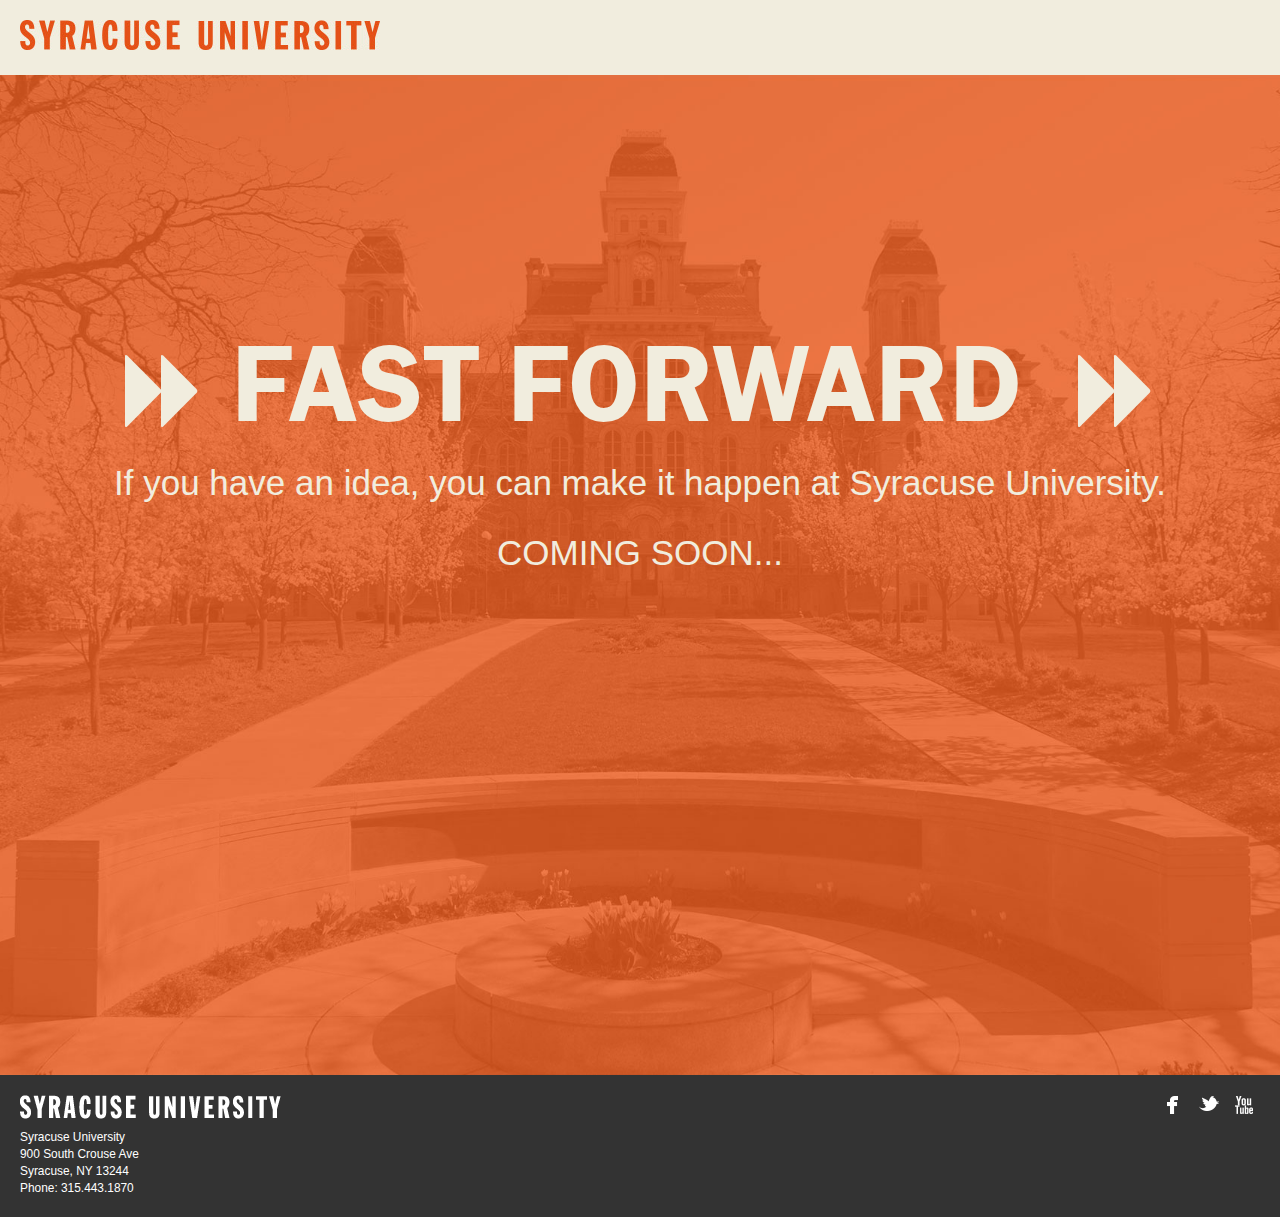
==== comingsoon.html @ 4e944e49 "tweaks and whatnot.  Added fonts" ====
<!DOCTYPE html>
<html lang="en">
    <head>
        <meta charset="utf-8">
        <meta http-equiv="X-UA-Compatible" content="IE=edge">
        <meta name="viewport" content="width=device-width, initial-scale=1">
        <title>Syracuse University</title>
        <!-- favicon -->
        <link rel="shortcut icon" href="favicon.ico" type="image/x-icon" />
        <!-- Bootstrap -->
        <link href="css/bootstrap.min.css" rel="stylesheet">
        <link href="css/style.css" rel="stylesheet">
        <!-- Font Awesome -->
        <link href="http://netdna.bootstrapcdn.com/font-awesome/4.0.3/css/font-awesome.css" rel="stylesheet">
        <!-- HTML5 Shim and Respond.js IE8 support of HTML5 elements and media queries -->
        <!-- WARNING: Respond.js doesn't work if you view the page via file:// -->
                    <!--[if lt IE 9]>
                                                                                                                  <script src="https://oss.maxcdn.com/libs/html5shiv/3.7.0/html5shiv.js"></script>
                                                                                                                  <script src="https://oss.maxcdn.com/libs/respond.js/1.4.2/respond.min.js"></script>
                                                                                                                <![endif]-->
    </head>
    <body style="background-color: #333;">
        <header> <a href="http://www.syr.edu"><img src="images/su_logo.jpg" alt="Syracuse University" /></a></header>
        <div id="billboard" style="min-height: 1000px; padding-top: 200px;">
            <h1 class="title"><span style="font-size:.75em;"><i class="fa fa-forward"></i></span>&nbsp;Fast Forward &nbsp;<span style="font-size:.75em;"><i class="fa fa-forward"></i></span></h1>
            <p class="description-large">If you have an idea, you can make it happen at Syracuse University. </p>
            <p class="description-large">COMING SOON...</p>
        </div>

        <footer>
            <div class="footer-info">
                <div class="logo"><a href="http://www.syr.edu"><img src="images/footer-logo-syracuse.png" alt="Syracuse University" /></a></div>
                <div>
 Syracuse University<br />
   900 South Crouse Ave<br />
   Syracuse, NY 13244<br />
Phone: 315.443.1870<br />
                </div>
            </div>
            <div class="social">
                <span><a href="https://www.facebook.com/syracuseuniversity" target="_blank"><img src="images/facebook.png" alt="facebook" /></a></span>
                <span><a href="https://twitter.com/SyracuseU" target="_blank"><img src="images/twitter.png" alt="twitter" /></a></span>
                <span><a href="http://www.youtube.com/user/Syracuse" target="_blank"><img src="images/youtube.png" alt="youtube" /></a></span>
            </div>
            <div class="clearfix"></div>
        </footer>
        <!-- jQuery (necessary for Bootstrap's JavaScript plugins) -->
        <script src="https://ajax.googleapis.com/ajax/libs/jquery/1.11.0/jquery.min.js"></script>
        <!-- Include all compiled plugins (below), or include individual files as needed -->
        <script src="js/bootstrap.min.js"></script>
        <!-- Video Resizer -->
        <script src="js/jquery.fitvids.js"></script>
        <script>
            $(document).ready(function(){
              // Target your .container, .wrapper, .post, etc.
              $("#vid").fitVids();
            });
        </script>
    </body>
</html>
---- css/style.css ----
/* CSS Document */

/*fonts*/
@import url(http://fonts.googleapis.com/css?family=Economica:400,700);

@font-face {
    font-family: 'franklin_gothic_fsdemi';
    src: url('../fonts/FranklinGothic-Demi-webfont.eot');
    src: url('../fonts/FranklinGothic-Demi-webfont.eot?#iefix') format('embedded-opentype'), url('../fonts/FranklinGothic-Demi-webfont.woff') format('woff'), url('../fonts/FranklinGothic-Demi-webfont.ttf') format('truetype'), url('../fonts/FranklinGothic-Demi-webfont.svg#franklin_gothic_fsdemi') format('svg');
    font-weight: normal;
    font-style: normal;
}

/*Elements*/
p {
    font-size: 1.5em;
    margin-bottom: 20px;
}

h1 {
    font-size: 3.5em;
}

h2 {
    font-size: 2em;
}

.description {
    font-size: 1.8em;
}

.description-large {
    font-size: 2.5em;
    color: #f1edde;
}

.white-back {
    color: #54524A;
}

ol li {
    font-size: 1.5em;
}

.header-whiteback {
    display: block;
    text-align: center;
    color: #ff6633;
    font-family: 'franklin_gothic_fsdemi',sans-serif;
    /*font-family: 'Economica', sans-serif;*/
    text-transform: uppercase;
}

.header-greyback {
    display: block;
    text-align: center;
    color: #f1edde;
    font-family: 'franklin_gothic_fsdemi',sans-serif;
    /*font-family: 'Economica', sans-serif;*/
    text-transform: uppercase;
}


.greyback {
    color: #f1edde;
}

header {    
    background-color: #f1edde;
    height: 75px;
    padding: 20px;
}

#billboard {
    background-color: #ff6633;
    height: auto;
    padding: 20px;
    text-align: center;
    background-image: url(../images/back-halloflang.jpg);
    background-position: 50% 50%; /* Sets reference point to scale from */
    background-size: cover; /* Sets background image to cover entire element */
}

#billboard .title {
    color: #f1edde;
    font-size: 8em;
    padding-top: 30px;
    font-family: 'franklin_gothic_fsdemi',sans-serif;
    text-transform: uppercase;
    /*font-family: 'Economica', sans-serif;*/
}

#billboard .description {
    color: #f1edde;
}

footer {
    background-color: #333333;
    color: #fff;
    font-size: .85em;
    padding: 20px;
}

footer .footer-info {
    width: inherit;
    float: left;
}

footer .logo {
    padding-bottom: 10px;
}

footer .social {
    width: inherit;
    float: right;
}

#works {
    padding: 20px;
}

#rules {
    padding: 20px;
    background-color: #f1edde;
    background-image: url(../images/back-students-video.jpg);
    background-position: 50% 50%; /* Sets reference point to scale from */
    background-size: cover; /* Sets background image to cover entire element */
}

#enter {
    padding: 20px;
    background-color: #7F786B;
}

.vid {
    margin: 40px;
}

.number {
    display: inline-block;
    color: #f1edde;
    font-size: 1.3em;
    background-color: #ff6633;
    border: solid, thin, #54524A;
    padding: 5px 5px 5px 7px;
    margin: 5px;
}

#enter p {
    text-align: center;
}

#rules-list-background {
    background-image: url(../images/back-orange-semitrans.png);
    background-position: 50% 50%; /* Sets reference point to scale from */
    background-size: cover; /* Sets background image to cover entire element */
}

/*ol {
    color: #f1edde;
}*/

@media (max-width: 980px) {
    #billboard .title {
        color: #f1edde;
        font-size: 5em;
        padding-top: 30px;
        font-family: 'franklin_gothic_fsdemi',sans-serif;
        text-transform: uppercase;
        /*font-family: 'Economica', sans-serif;*/
    }
}
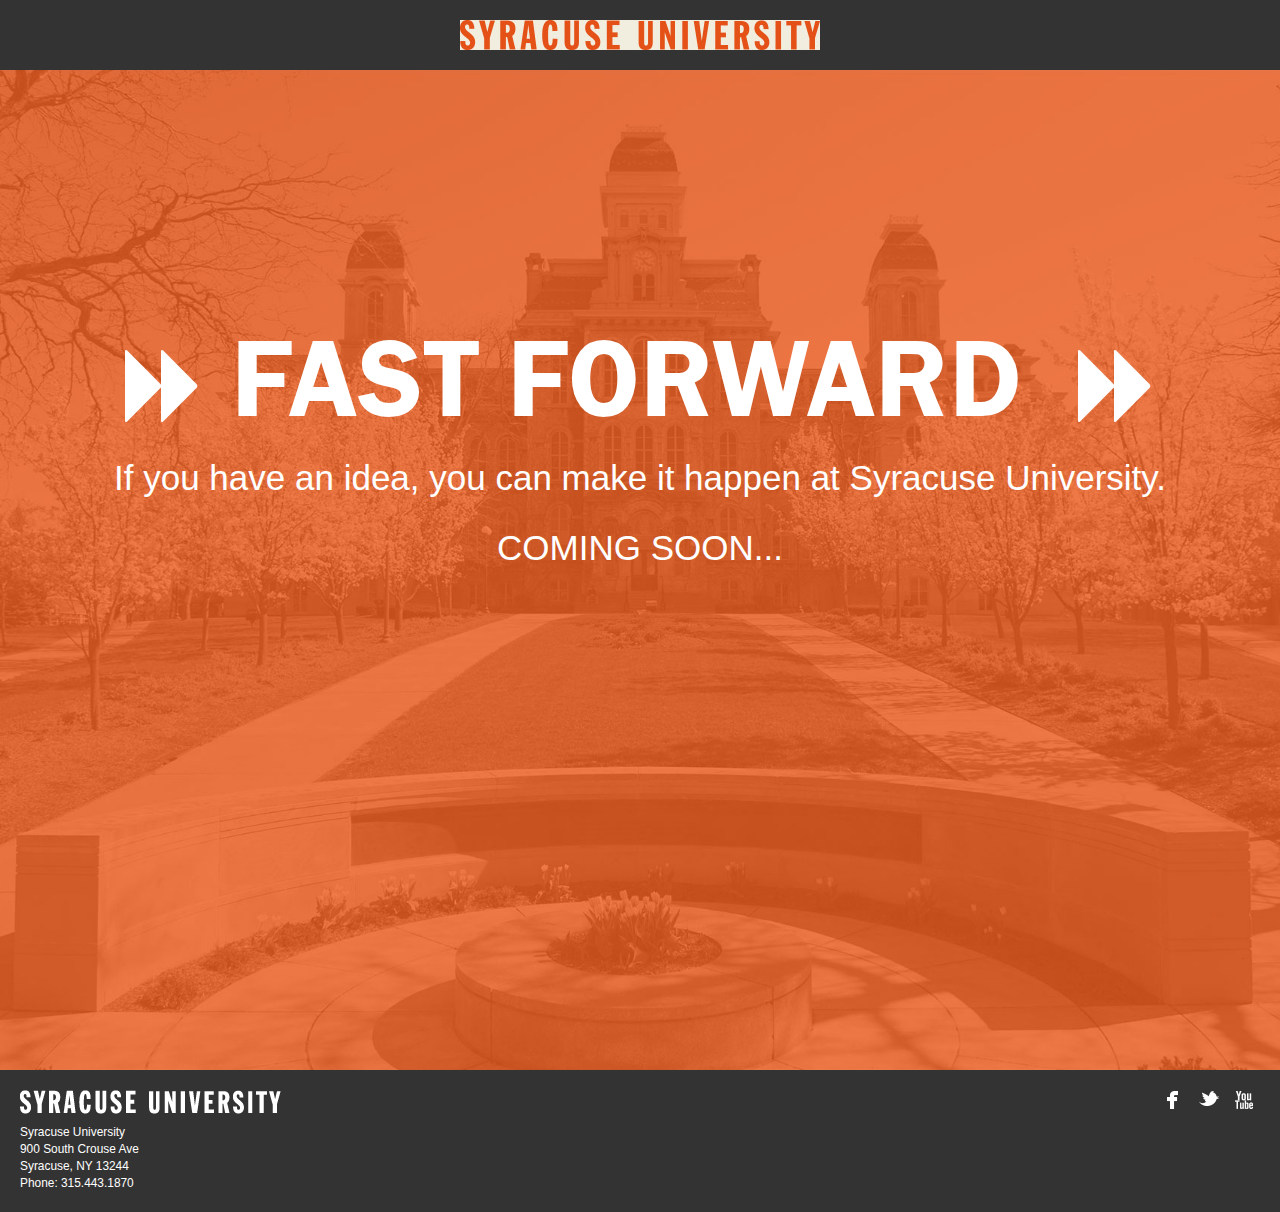
==== commit 7c5631f2: "Added Videos" ====
--- a/comingsoon.html
+++ b/comingsoon.html
@@ -1,60 +1,60 @@
-<!DOCTYPE html>
-<html lang="en">
-    <head>
-        <meta charset="utf-8">
-        <meta http-equiv="X-UA-Compatible" content="IE=edge">
-        <meta name="viewport" content="width=device-width, initial-scale=1">
-        <title>Syracuse University</title>
-        <!-- favicon -->
-        <link rel="shortcut icon" href="favicon.ico" type="image/x-icon" />
-        <!-- Bootstrap -->
-        <link href="css/bootstrap.min.css" rel="stylesheet">
-        <link href="css/style.css" rel="stylesheet">
-        <!-- Font Awesome -->
-        <link href="http://netdna.bootstrapcdn.com/font-awesome/4.0.3/css/font-awesome.css" rel="stylesheet">
-        <!-- HTML5 Shim and Respond.js IE8 support of HTML5 elements and media queries -->
-        <!-- WARNING: Respond.js doesn't work if you view the page via file:// -->
-                    <!--[if lt IE 9]>
-                                                                                                                  <script src="https://oss.maxcdn.com/libs/html5shiv/3.7.0/html5shiv.js"></script>
-                                                                                                                  <script src="https://oss.maxcdn.com/libs/respond.js/1.4.2/respond.min.js"></script>
-                                                                                                                <![endif]-->
-    </head>
-    <body style="background-color: #333;">
-        <header> <a href="http://www.syr.edu"><img src="images/su_logo.jpg" alt="Syracuse University" /></a></header>
-        <div id="billboard" style="min-height: 1000px; padding-top: 200px;">
-            <h1 class="title"><span style="font-size:.75em;"><i class="fa fa-forward"></i></span>&nbsp;Fast Forward &nbsp;<span style="font-size:.75em;"><i class="fa fa-forward"></i></span></h1>
-            <p class="description-large">If you have an idea, you can make it happen at Syracuse University. </p>
-            <p class="description-large">COMING SOON...</p>
-        </div>
-
-        <footer>
-            <div class="footer-info">
-                <div class="logo"><a href="http://www.syr.edu"><img src="images/footer-logo-syracuse.png" alt="Syracuse University" /></a></div>
-                <div>
- Syracuse University<br />
-   900 South Crouse Ave<br />
-   Syracuse, NY 13244<br />
-Phone: 315.443.1870<br />
-                </div>
-            </div>
-            <div class="social">
-                <span><a href="https://www.facebook.com/syracuseuniversity" target="_blank"><img src="images/facebook.png" alt="facebook" /></a></span>
-                <span><a href="https://twitter.com/SyracuseU" target="_blank"><img src="images/twitter.png" alt="twitter" /></a></span>
-                <span><a href="http://www.youtube.com/user/Syracuse" target="_blank"><img src="images/youtube.png" alt="youtube" /></a></span>
-            </div>
-            <div class="clearfix"></div>
-        </footer>
-        <!-- jQuery (necessary for Bootstrap's JavaScript plugins) -->
-        <script src="https://ajax.googleapis.com/ajax/libs/jquery/1.11.0/jquery.min.js"></script>
-        <!-- Include all compiled plugins (below), or include individual files as needed -->
-        <script src="js/bootstrap.min.js"></script>
-        <!-- Video Resizer -->
-        <script src="js/jquery.fitvids.js"></script>
-        <script>
-            $(document).ready(function(){
-              // Target your .container, .wrapper, .post, etc.
-              $("#vid").fitVids();
-            });
-        </script>
-    </body>
+<!DOCTYPE html>
+<html lang="en">
+    <head>
+        <meta charset="utf-8">
+        <meta http-equiv="X-UA-Compatible" content="IE=edge">
+        <meta name="viewport" content="width=device-width, initial-scale=1">
+        <title>Syracuse University</title>
+        <!-- favicon -->
+        <link rel="shortcut icon" href="favicon.ico" type="image/x-icon" />
+        <!-- Bootstrap -->
+        <link href="css/bootstrap.min.css" rel="stylesheet">
+        <link href="css/style.css" rel="stylesheet">
+        <!-- Font Awesome -->
+        <link href="http://netdna.bootstrapcdn.com/font-awesome/4.0.3/css/font-awesome.css" rel="stylesheet">
+        <!-- HTML5 Shim and Respond.js IE8 support of HTML5 elements and media queries -->
+        <!-- WARNING: Respond.js doesn't work if you view the page via file:// -->
+                    <!--[if lt IE 9]>
+                                                                                                                  <script src="https://oss.maxcdn.com/libs/html5shiv/3.7.0/html5shiv.js"></script>
+                                                                                                                  <script src="https://oss.maxcdn.com/libs/respond.js/1.4.2/respond.min.js"></script>
+                                                                                                                <![endif]-->
+    </head>
+    <body style="background-color: #333;">
+        <header> <a href="http://www.syr.edu"><img src="images/su_logo.jpg" alt="Syracuse University" /></a></header>
+        <div id="billboard" style="min-height: 1000px; padding-top: 200px;">
+            <h1 class="title"><span style="font-size:.75em;"><i class="fa fa-forward"></i></span>&nbsp;Fast Forward &nbsp;<span style="font-size:.75em;"><i class="fa fa-forward"></i></span></h1>
+            <p class="description-large">If you have an idea, you can make it happen at Syracuse University. </p>
+            <p class="description-large">COMING SOON...</p>
+        </div>
+
+        <footer>
+            <div class="footer-info">
+                <div class="logo"><a href="http://www.syr.edu"><img src="images/footer-logo-syracuse.png" alt="Syracuse University" /></a></div>
+                <div>
+ Syracuse University<br />
+   900 South Crouse Ave<br />
+   Syracuse, NY 13244<br />
+Phone: 315.443.1870<br />
+                </div>
+            </div>
+            <div class="social">
+                <span><a href="https://www.facebook.com/syracuseuniversity" target="_blank"><img src="images/facebook.png" alt="facebook" /></a></span>
+                <span><a href="https://twitter.com/SyracuseU" target="_blank"><img src="images/twitter.png" alt="twitter" /></a></span>
+                <span><a href="http://www.youtube.com/user/Syracuse" target="_blank"><img src="images/youtube.png" alt="youtube" /></a></span>
+            </div>
+            <div class="clearfix"></div>
+        </footer>
+        <!-- jQuery (necessary for Bootstrap's JavaScript plugins) -->
+        <script src="https://ajax.googleapis.com/ajax/libs/jquery/1.11.0/jquery.min.js"></script>
+        <!-- Include all compiled plugins (below), or include individual files as needed -->
+        <script src="js/bootstrap.min.js"></script>
+        <!-- Video Resizer -->
+        <script src="js/jquery.fitvids.js"></script>
+        <script>
+            $(document).ready(function(){
+              // Target your .container, .wrapper, .post, etc.
+              $("#vid").fitVids();
+            });
+        </script>
+    </body>
 </html>--- a/css/style.css
+++ b/css/style.css
@@ -10,7 +10,6 @@
     font-weight: normal;
     font-style: normal;
 }
-
 /*Elements*/
 p {
     font-size: 1.5em;
@@ -31,7 +30,7 @@
 
 .description-large {
     font-size: 2.5em;
-    color: #f1edde;
+    color: #fff;
 }
 
 .white-back {
@@ -42,11 +41,15 @@
     font-size: 1.5em;
 }
 
+.important {
+    color: #f15f22;
+}
+
 .header-whiteback {
     display: block;
     text-align: center;
     color: #ff6633;
-    font-family: 'franklin_gothic_fsdemi',sans-serif;
+    font-family: 'franklin_gothic_fsdemi', sans-serif;
     /*font-family: 'Economica', sans-serif;*/
     text-transform: uppercase;
 }
@@ -55,20 +58,36 @@
     display: block;
     text-align: center;
     color: #f1edde;
-    font-family: 'franklin_gothic_fsdemi',sans-serif;
-    /*font-family: 'Economica', sans-serif;*/
+    font-family: 'franklin_gothic_fsdemi', sans-serif;
     text-transform: uppercase;
 }
-
 
 .greyback {
     color: #f1edde;
 }
 
-header {    
-    background-color: #f1edde;
-    height: 75px;
-    padding: 20px;
+header {
+    background-color: #323332;
+    height: inherit;
+    padding: 20px;
+    text-align: center;
+}
+
+header hr {
+    border-top: 1px dotted #fff;
+    /*Rest of stuff here*/
+}
+
+hr {
+    border-top: 1px dotted #000;
+}
+
+#billboard-header {
+    height: auto;
+    padding: 20px;
+    text-align: center;
+    background-position: 50% 50%; /* Sets reference point to scale from */
+    background-size: cover; /* Sets background image to cover entire element */
 }
 
 #billboard {
@@ -82,16 +101,23 @@
 }
 
 #billboard .title {
-    color: #f1edde;
+    color: #fff;
     font-size: 8em;
     padding-top: 30px;
-    font-family: 'franklin_gothic_fsdemi',sans-serif;
-    text-transform: uppercase;
-    /*font-family: 'Economica', sans-serif;*/
+    font-family: 'franklin_gothic_fsdemi', sans-serif;
+    text-transform: uppercase; /*font-family: 'Economica', sans-serif;*/
+}
+
+#billboard-header .title {
+    color: #fff;
+    font-size: 8em;
+    padding-top: 30px;
+    font-family: 'franklin_gothic_fsdemi', sans-serif;
+    text-transform: uppercase; /*font-family: 'Economica', sans-serif;*/
 }
 
 #billboard .description {
-    color: #f1edde;
+    color: #fff;
 }
 
 footer {
@@ -136,37 +162,117 @@
     margin: 40px;
 }
 
-.number {
-    display: inline-block;
+#enter p {
+    text-align: center;
+}
+
+#social-share {
+    background-color: rgba(0,0,0,0.3);
+    width: 50%;
+    min-width: 200px;
+    margin: 0 auto 0 auto;
+    padding: 5px;
+}
+
+#social-share h3 {
+    color: #FFF;
+    font-family: 'franklin_gothic_fsdemi', sans-serif;
     color: #f1edde;
-    font-size: 1.3em;
-    background-color: #ff6633;
-    border: solid, thin, #54524A;
-    padding: 5px 5px 5px 7px;
-    margin: 5px;
-}
-
-#enter p {
-    text-align: center;
-}
-
-#rules-list-background {
-    background-image: url(../images/back-orange-semitrans.png);
-    background-position: 50% 50%; /* Sets reference point to scale from */
-    background-size: cover; /* Sets background image to cover entire element */
-}
-
-/*ol {
-    color: #f1edde;
-}*/
-
+    text-transform: uppercase;
+}
+
+div.addthis_toolbox {
+    width: 150px;
+    margin: 0 auto;
+    padding-bottom: 20px;
+}
+
+/*iPad Styles*/
 @media (max-width: 980px) {
     #billboard .title {
         color: #f1edde;
         font-size: 5em;
         padding-top: 30px;
-        font-family: 'franklin_gothic_fsdemi',sans-serif;
-        text-transform: uppercase;
-        /*font-family: 'Economica', sans-serif;*/
-    }
-}
+        font-family: 'franklin_gothic_fsdemi', sans-serif;
+        text-transform: uppercase; /*font-family: 'Economica', sans-serif;*/
+    }
+
+    #billboard-header .title {
+        color: #f1edde;
+        font-size: 5em;
+        padding-top: 30px;
+        font-family: 'franklin_gothic_fsdemi', sans-serif;
+        text-transform: uppercase; /*font-family: 'Economica', sans-serif;*/
+    }
+
+    #sulogo-top {
+        width: 50%;
+        height: auto;
+    }
+}
+/*iPhone Styles*/
+@media only screen and (min-device-width : 320px) and (max-device-width : 568px) {
+    /* STYLES GO HERE */
+
+    header {
+        height: auto;
+        display: block;
+        margin: auto;
+        padding: 5px;
+    }
+
+    #sulogo-top {
+        width: 60%;
+        height: auto;
+    }
+
+    #billboard .title {
+        color: #fff;
+        font-size: 1.9em;
+        padding-top: 10px;
+        font-family: 'franklin_gothic_fsdemi', sans-serif;
+        text-transform: uppercase; /*font-family: 'Economica', sans-serif;*/
+    }
+
+    #billboard-header .title {
+        color: #fff;
+        font-size: 1.9em;
+        padding-top: 10px;
+        font-family: 'franklin_gothic_fsdemi', sans-serif;
+        text-transform: uppercase; /*font-family: 'Economica', sans-serif;*/
+    }
+
+    #social-share h3 {
+        font-size: 1.5em;
+    }
+
+    p {
+        font-size: 1em;
+    }
+
+    .description-large {
+        font-size: 1.5em;
+    }
+
+    .description {
+        font-size: 1.25em;
+    }
+
+    .vid {
+        margin: 5px;
+    }
+
+    ol li {
+        font-size: 1em;
+    }
+
+    .header-whiteback {
+        font-size: 2em;
+    }
+
+    #rules {
+        padding: 5px;
+    }
+
+    #enter {
+        padding: 5px;
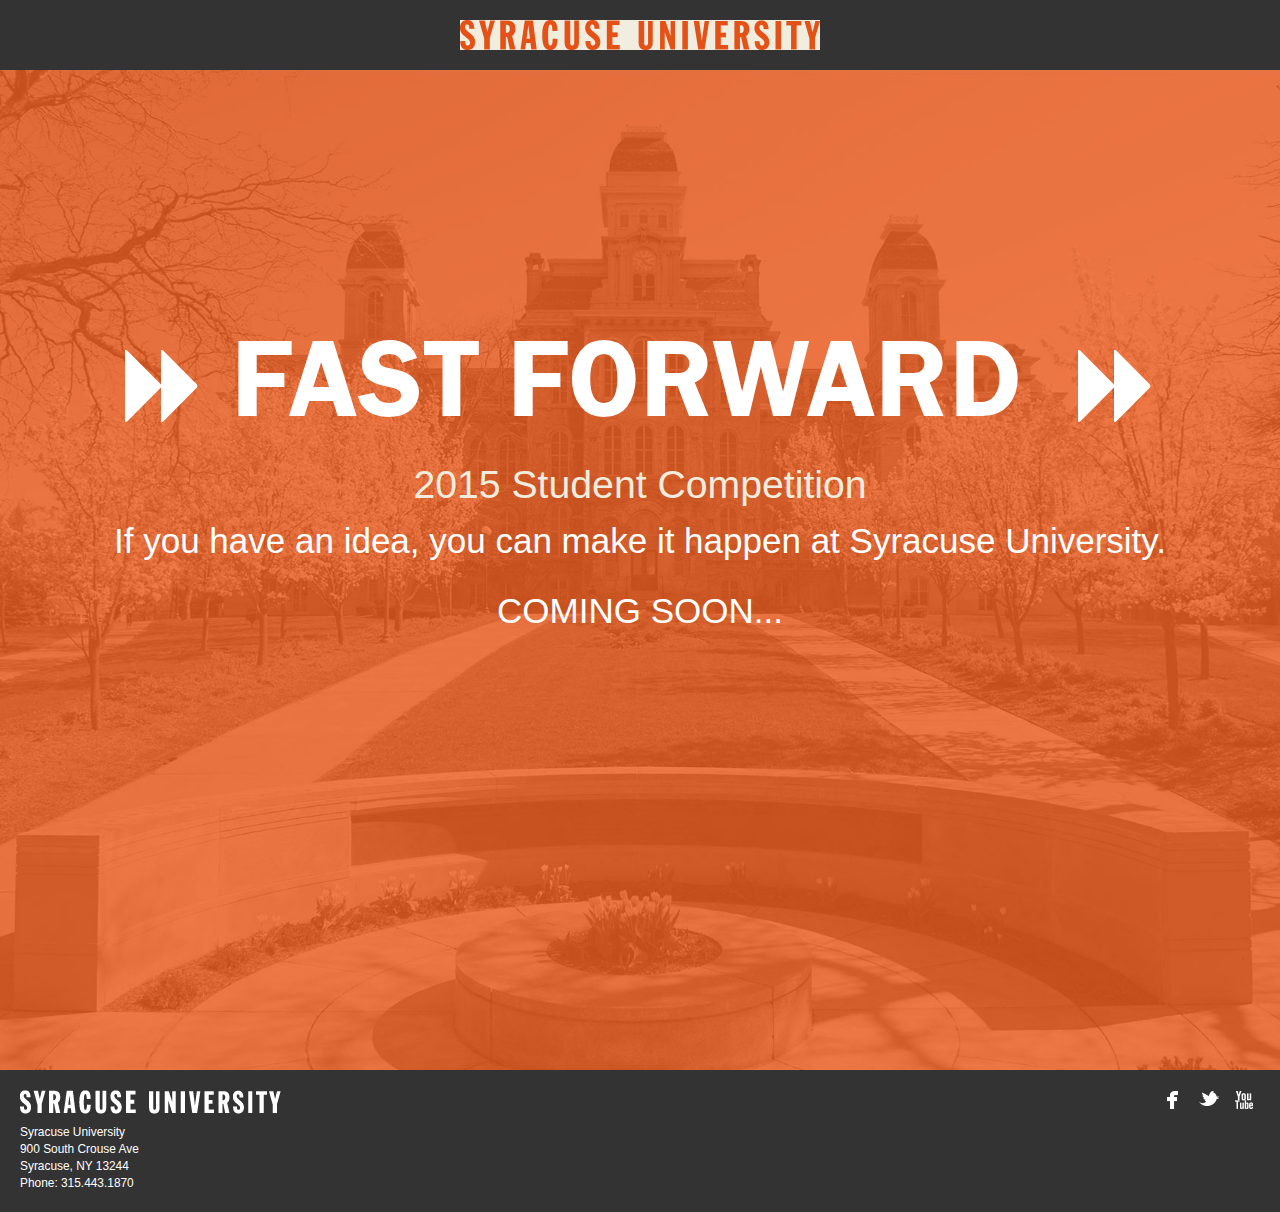
==== commit 0f97b669: "created coming soon page" ====
--- a/comingsoon.html
+++ b/comingsoon.html
@@ -1,60 +1,61 @@
-<!DOCTYPE html>
-<html lang="en">
-    <head>
-        <meta charset="utf-8">
-        <meta http-equiv="X-UA-Compatible" content="IE=edge">
-        <meta name="viewport" content="width=device-width, initial-scale=1">
-        <title>Syracuse University</title>
-        <!-- favicon -->
-        <link rel="shortcut icon" href="favicon.ico" type="image/x-icon" />
-        <!-- Bootstrap -->
-        <link href="css/bootstrap.min.css" rel="stylesheet">
-        <link href="css/style.css" rel="stylesheet">
-        <!-- Font Awesome -->
-        <link href="http://netdna.bootstrapcdn.com/font-awesome/4.0.3/css/font-awesome.css" rel="stylesheet">
-        <!-- HTML5 Shim and Respond.js IE8 support of HTML5 elements and media queries -->
-        <!-- WARNING: Respond.js doesn't work if you view the page via file:// -->
-                    <!--[if lt IE 9]>
-                                                                                                                  <script src="https://oss.maxcdn.com/libs/html5shiv/3.7.0/html5shiv.js"></script>
-                                                                                                                  <script src="https://oss.maxcdn.com/libs/respond.js/1.4.2/respond.min.js"></script>
-                                                                                                                <![endif]-->
-    </head>
-    <body style="background-color: #333;">
-        <header> <a href="http://www.syr.edu"><img src="images/su_logo.jpg" alt="Syracuse University" /></a></header>
-        <div id="billboard" style="min-height: 1000px; padding-top: 200px;">
-            <h1 class="title"><span style="font-size:.75em;"><i class="fa fa-forward"></i></span>&nbsp;Fast Forward &nbsp;<span style="font-size:.75em;"><i class="fa fa-forward"></i></span></h1>
-            <p class="description-large">If you have an idea, you can make it happen at Syracuse University. </p>
-            <p class="description-large">COMING SOON...</p>
-        </div>
-
-        <footer>
-            <div class="footer-info">
-                <div class="logo"><a href="http://www.syr.edu"><img src="images/footer-logo-syracuse.png" alt="Syracuse University" /></a></div>
-                <div>
- Syracuse University<br />
-   900 South Crouse Ave<br />
-   Syracuse, NY 13244<br />
-Phone: 315.443.1870<br />
-                </div>
-            </div>
-            <div class="social">
-                <span><a href="https://www.facebook.com/syracuseuniversity" target="_blank"><img src="images/facebook.png" alt="facebook" /></a></span>
-                <span><a href="https://twitter.com/SyracuseU" target="_blank"><img src="images/twitter.png" alt="twitter" /></a></span>
-                <span><a href="http://www.youtube.com/user/Syracuse" target="_blank"><img src="images/youtube.png" alt="youtube" /></a></span>
-            </div>
-            <div class="clearfix"></div>
-        </footer>
-        <!-- jQuery (necessary for Bootstrap's JavaScript plugins) -->
-        <script src="https://ajax.googleapis.com/ajax/libs/jquery/1.11.0/jquery.min.js"></script>
-        <!-- Include all compiled plugins (below), or include individual files as needed -->
-        <script src="js/bootstrap.min.js"></script>
-        <!-- Video Resizer -->
-        <script src="js/jquery.fitvids.js"></script>
-        <script>
-            $(document).ready(function(){
-              // Target your .container, .wrapper, .post, etc.
-              $("#vid").fitVids();
-            });
-        </script>
-    </body>
+<!DOCTYPE html>
+<html lang="en">
+    <head>
+        <meta charset="utf-8">
+        <meta http-equiv="X-UA-Compatible" content="IE=edge">
+        <meta name="viewport" content="width=device-width, initial-scale=1">
+        <title>Fast Foward Student Competition - Syracuse University</title>
+        <!-- favicon -->
+        <link rel="shortcut icon" href="favicon.ico" type="image/x-icon" />
+        <!-- Bootstrap -->
+        <link href="css/bootstrap.min.css" rel="stylesheet">
+        <link href="css/style.css" rel="stylesheet">
+        <!-- Font Awesome -->
+        <link href="http://netdna.bootstrapcdn.com/font-awesome/4.0.3/css/font-awesome.css" rel="stylesheet">
+        <!-- HTML5 Shim and Respond.js IE8 support of HTML5 elements and media queries -->
+        <!-- WARNING: Respond.js doesn't work if you view the page via file:// -->
+                    <!--[if lt IE 9]>
+                                                                                                                  <script src="https://oss.maxcdn.com/libs/html5shiv/3.7.0/html5shiv.js"></script>
+                                                                                                                  <script src="https://oss.maxcdn.com/libs/respond.js/1.4.2/respond.min.js"></script>
+                                                                                                                <![endif]-->
+    </head>
+    <body style="background-color: #333;">
+        <header> <a href="http://www.syr.edu"><img src="images/su_logo.jpg" alt="Syracuse University" /></a></header>
+        <div id="billboard" style="min-height: 1000px; padding-top: 200px;">
+            <h1 class="title"><span style="font-size:.75em;"><i class="fa fa-forward"></i></span>&nbsp;Fast Forward &nbsp;<span style="font-size:.75em;"><i class="fa fa-forward"></i></span></h1>
+            <h3 class="description-xlarge">2015 Student Competition</h3>
+            <p class="description-large">If you have an idea, you can make it happen at Syracuse University. </p>
+            <p class="description-large">COMING SOON...</p>
+        </div>
+
+        <footer>
+            <div class="footer-info">
+                <div class="logo"><a href="http://www.syr.edu"><img src="images/footer-logo-syracuse.png" alt="Syracuse University" /></a></div>
+                <div>
+ Syracuse University<br />
+   900 South Crouse Ave<br />
+   Syracuse, NY 13244<br />
+Phone: 315.443.1870<br />
+                </div>
+            </div>
+            <div class="social">
+                <span><a href="https://www.facebook.com/syracuseuniversity" target="_blank"><img src="images/facebook.png" alt="facebook" /></a></span>
+                <span><a href="https://twitter.com/SyracuseU" target="_blank"><img src="images/twitter.png" alt="twitter" /></a></span>
+                <span><a href="http://www.youtube.com/user/Syracuse" target="_blank"><img src="images/youtube.png" alt="youtube" /></a></span>
+            </div>
+            <div class="clearfix"></div>
+        </footer>
+        <!-- jQuery (necessary for Bootstrap's JavaScript plugins) -->
+        <script src="https://ajax.googleapis.com/ajax/libs/jquery/1.11.0/jquery.min.js"></script>
+        <!-- Include all compiled plugins (below), or include individual files as needed -->
+        <script src="js/bootstrap.min.js"></script>
+        <!-- Video Resizer -->
+        <script src="js/jquery.fitvids.js"></script>
+        <script>
+            $(document).ready(function(){
+              // Target your .container, .wrapper, .post, etc.
+              $("#vid").fitVids();
+            });
+        </script>
+    </body>
 </html>--- a/css/style.css
+++ b/css/style.css
@@ -16,6 +16,16 @@
     margin-bottom: 20px;
 }
 
+a:active {
+    color: ##f1edde !important; 
+    text-decoration: underline;
+}
+
+a:visited {
+    color: ##f1edde !important; 
+    text-decoration: underline;
+}
+
 h1 {
     font-size: 3.5em;
 }
@@ -24,10 +34,18 @@
     font-size: 2em;
 }
 
+h3 {
+    font-size: 1.8em;
+}
+
 .description {
     font-size: 1.8em;
 }
 
+.description-xlarge {
+	font-size: 2.8em;
+	color: #f1edde;
+}
 .description-large {
     font-size: 2.5em;
     color: #fff;
@@ -84,7 +102,7 @@
 
 #billboard-header {
     height: auto;
-    padding: 20px;
+    
     text-align: center;
     background-position: 50% 50%; /* Sets reference point to scale from */
     background-size: cover; /* Sets background image to cover entire element */
@@ -160,6 +178,15 @@
 
 .vid {
     margin: 40px;
+}
+
+#vid {
+    margin-bottom: 10px;
+}
+
+.videocontent {
+    max-width:800px;margin:0 auto;
+    
 }
 
 #enter p {
@@ -186,6 +213,7 @@
     margin: 0 auto;
     padding-bottom: 20px;
 }
+
 
 /*iPad Styles*/
 @media (max-width: 980px) {
@@ -276,3 +304,22 @@
 
     #enter {
         padding: 5px;
+    }
+        /* Make Video Responsive */
+
+.video-container {
+    position: relative;
+    padding-bottom: 56.25%;
+    padding-top: 30px; height: 0; overflow: hidden;
+}
+ 
+.video-container iframe,
+.video-container object,
+.video-container embed {
+    position: absolute;
+    top: 0;
+    left: 0;
+    width: 100%;
+    height: 100%;
+}
+
